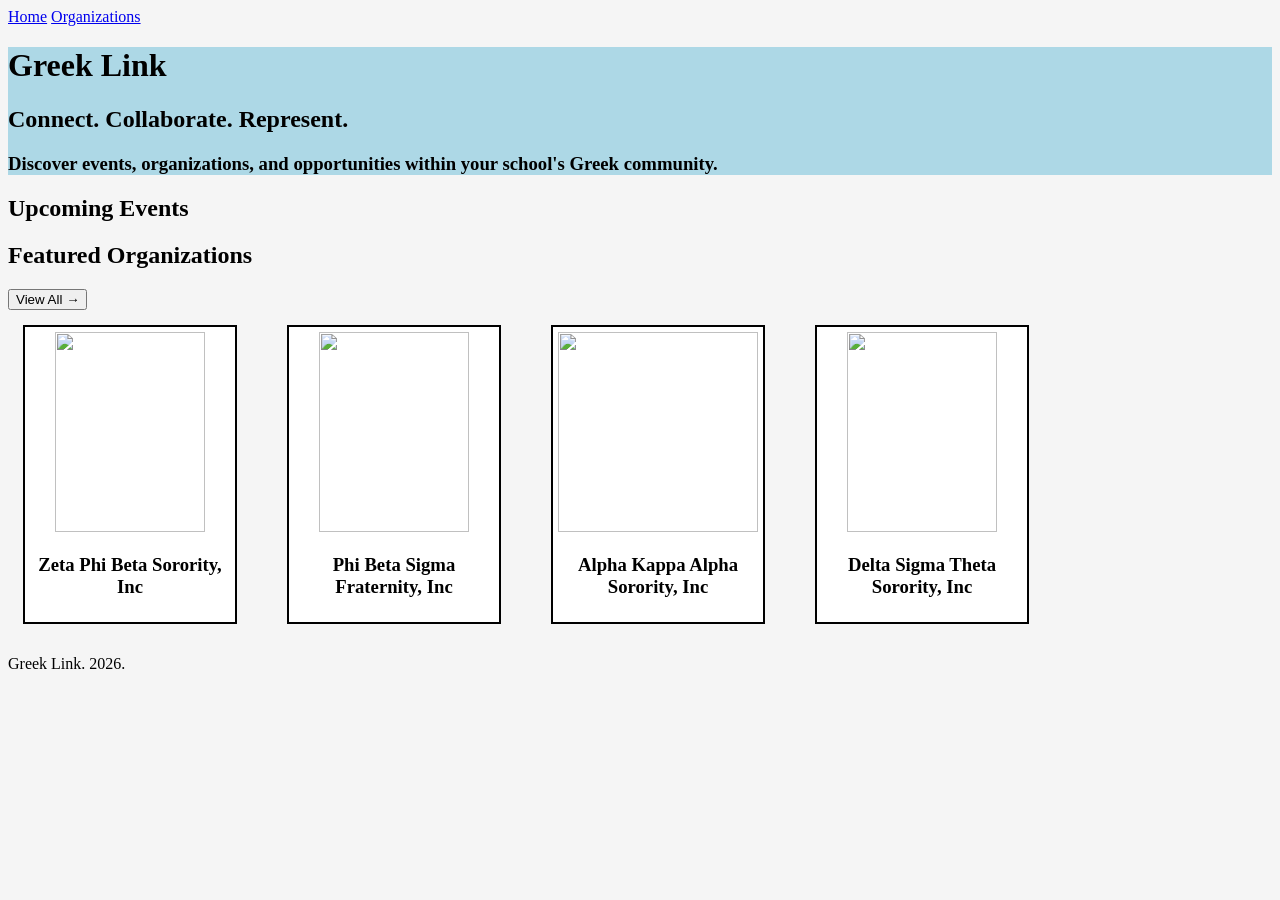
==== index.html @ f9fe62e2 "created a individual page for one of the organizations" ====
<!DOCTYPE html>
<html>
    <head>
        <title>Greek Link</title>
        <link rel="stylesheet" href="styles.css">
        <script src="script.js"></script>
    </head>
    <nav>
        <a href="index.html">Home</a>
        <a href="organizations.html">Organizations</a>
    </nav>
    <body>
        <header>
            <h1>Greek Link</h1>
            <h2>Connect. Collaborate. Represent.</h2>
            <h3>Discover events, organizations, and opportunities within your school's Greek community.</h3>
        </header>
        <h2>Upcoming Events</h2>
        
        <h2>Featured Organizations</h2>
        <button onclick="viewAll()">View All → </button>

            <section class="card-container">
                <section class="card">
                    <img src="https://upload.wikimedia.org/wikipedia/en/c/cd/ZetaPBetaShield.png?utm_source=en.wikipedia.org&utm_campaign=index&utm_content=original" width="150" height="200">
                    <h3>Zeta Phi Beta Sorority, Inc</h3>
                </section>
                <section class="card">
                    <img src="https://fsaffairs.illinois.edu/sites/default/files/inline-images/PhiBetaSigma.gif" width="150" height="200">
                    <h3>Phi Beta Sigma Fraternity, Inc</h3>
                </section>
                <section class="card">
                    <img src="https://www.rider.edu/sites/default/files/2025-03/alpha-kappa-alpha_0.jpg" width="200" height="200">
                    <h3>Alpha Kappa Alpha Sorority, Inc</h3>
                </section>
                <section class="card">
                    <img src="https://thumb.wikimedia.org/wikipedia/en/thumb/d/de/DeltaSigmaTheta.svg/960px-DeltaSigmaTheta.svg.png?utm_source=en.wikipedia.org&utm_campaign=index&utm_content=thumbnail" width="150" height="200">
                    <h3>Delta Sigma Theta Sorority, Inc</h3>
                </section>
            </section>
            
        <footer>
            <p>Greek Link. 2026.</p>
        </footer>
    </body>
</html>
---- styles.css ----
header{
    background-color:lightblue;
}

body{
    background-color: whitesmoke;
    font-family: Cambria, Cochin, Georgia, Times, 'Times New Roman', serif
}

.card{
    background-color: white;
    padding: 5px;
    margin: 15px;
    border: 2px solid black;
    width: 200px;
    text-align: center;
}

.card-container{
    display: flex;
    gap: 20px;
}

.organizations {
    display: grid;
    gap: 20px;
    padding: 30px;
}

.card2 {
    display: flex;
    align-items: center;
    gap: 25px;
    background-color: white;
    border: 1px solid #e5e5e5;
    border-radius: 10px;
    padding: 25px;
}

.logo {
    width: 120px;
    height: 120px;

    display: flex;
    align-items: center;
    justify-content: center;

    border-radius: 12px;

    font-size: 30px;
    font-weight: bold;
}

.zeta {
    background-color: #1261c9;
    color: white;
}

.sigma {
    background-color: #164b91;
    color: white;
}

.aka {
    background-color: #f58aaa;
    color: #174a7c;
}

.dst {
    background-color: #d41414;
    color: white;
}

.alpha {
    background-color: #000000; 
    color: #CFB53B; 
}

.iota {
    background-color: #4B2E1F;
    color: #D4AF37; 
}

.sgrho {
    background-color: #174A8B;
    color: #F5C542;
}

.kappa {
    background-color: #B5121B;
    color: white;
}

.omega {
    background-color: #542583;
    color: #F5C542;
}

.card-info h2 {
    font-size: 20px;
    margin-bottom: 15px;
    color: #173f73;
}

.card-info p {
    color: #777;
}

.card-info button {
    background: none;
    color: #1769d1;
    font-size: 16px;
    font-weight: bold;
    cursor: pointer;
}
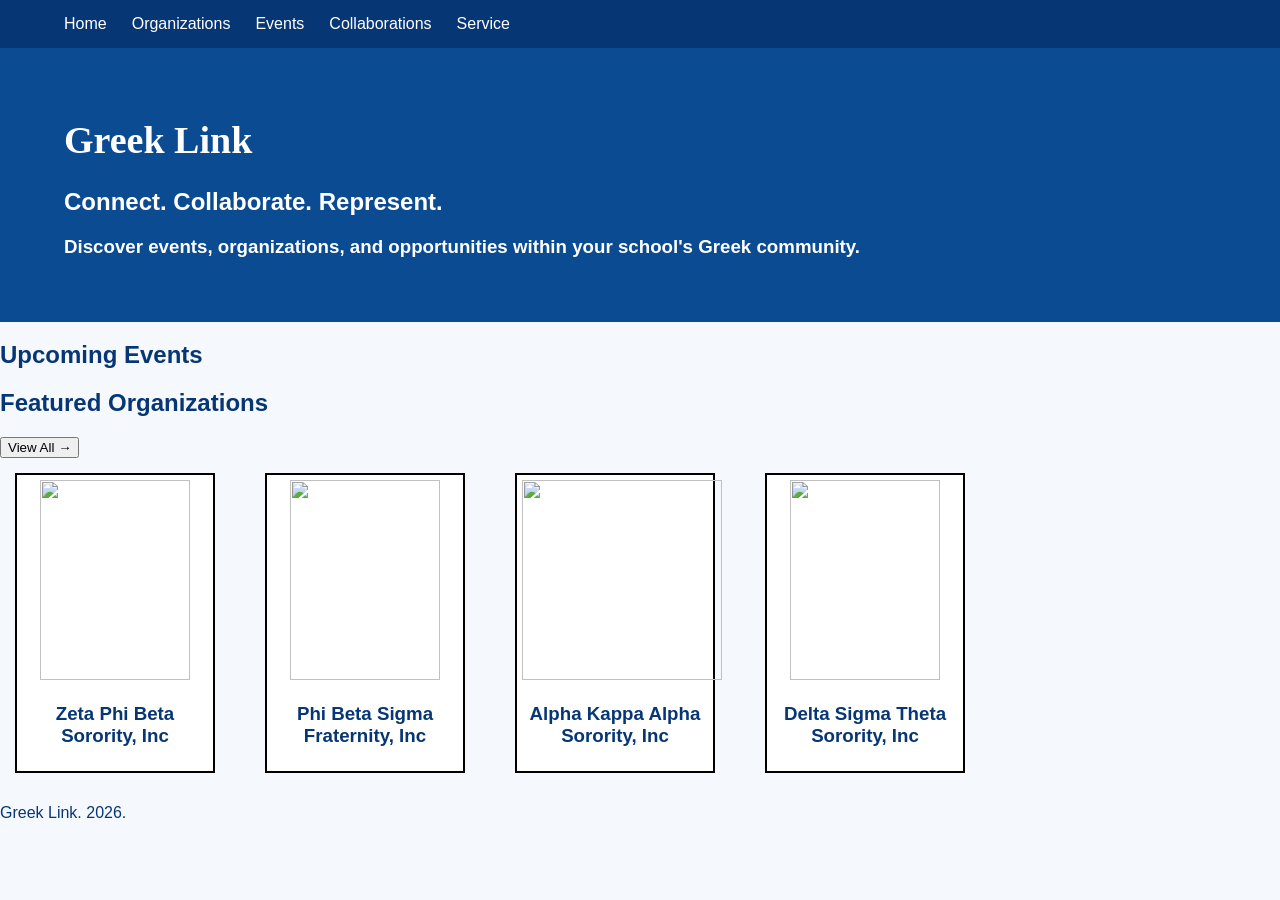
==== commit d7558c37: "added the new nav bar to all pages" ====
--- a/index.html
+++ b/index.html
@@ -3,14 +3,18 @@
     <head>
         <title>Greek Link</title>
         <link rel="stylesheet" href="styles.css">
-        <script src="script.js"></script>
     </head>
-    <nav>
+    <body>
+        <nav class ="navbar">
+    <div class="nav-links">
         <a href="index.html">Home</a>
         <a href="organizations.html">Organizations</a>
+        <a href="events.html">Events</a>
+        <a href="collaborations.html">Collaborations</a>
+        <a href="service.html">Service</a>
+    </div>    
     </nav>
-    <body>
-        <header>
+        <header class="page-header">
             <h1>Greek Link</h1>
             <h2>Connect. Collaborate. Represent.</h2>
             <h3>Discover events, organizations, and opportunities within your school's Greek community.</h3>
@@ -42,5 +46,6 @@
         <footer>
             <p>Greek Link. 2026.</p>
         </footer>
+        <script src="script.js"></script>
     </body>
 </html>
--- a/styles.css
+++ b/styles.css
@@ -1,12 +1,3 @@
-header{
-    background-color:lightblue;
-}
-
-body{
-    background-color: whitesmoke;
-    font-family: Cambria, Cochin, Georgia, Times, 'Times New Roman', serif
-}
-
 .card{
     background-color: white;
     padding: 5px;
@@ -21,96 +12,232 @@
     gap: 20px;
 }
 
+/* logo colors for each organization */
+.zeta {
+    background-color: #1261c9;
+    color: white;
+}
+
+.sigma {
+    background-color: #164b91;
+    color: white;
+}
+
+.aka {
+    background-color: #f58aaa;
+    color: #174a7c;
+}
+
+.dst {
+    background-color: #d41414;
+    color: white;
+}
+
+.alpha {
+    background-color: #000000; 
+    color: #CFB53B; 
+}
+
+.iota {
+    background-color: #4B2E1F;
+    color: #D4AF37; 
+}
+
+.sgrho {
+    background-color: #174A8B;
+    color: #F5C542;
+}
+
+.kappa {
+    background-color: #B5121B;
+    color: white;
+}
+
+.omega {
+    background-color: #542583;
+    color: #F5C542;
+}
+
+
+/* General page design */
+* {
+    box-sizing: border-box;
+}
+
+body {
+    margin: 0;
+    background-color: #f5f8fc;
+    color: #073675;
+    font-family: Arial, sans-serif;
+}
+
+/* Navigation */
+.navbar {
+    background-color: #073675;
+    color: white;
+    display: flex;
+    align-items: center;
+    justify-content: space-between;
+    padding: 15px 5%;
+    gap: 20px;
+}
+
+.navbar h1 {
+    margin: 0;
+    font-family: Georgia, serif;
+}
+
+.navbar span {
+    color: #4a9bff;
+}
+
+.nav-links {
+    display: flex;
+    gap: 25px;
+    flex-wrap: wrap;
+}
+
+.nav-links a {
+    color: white;
+    text-decoration: none;
+}
+
+.nav-links a:hover {
+    text-decoration: underline;
+}
+
+/* Page header */
+.page-header {
+    background-color: #0b4b92;
+    color: white;
+    padding: 45px 5%;
+}
+
+.page-header h1 {
+    font-family: Georgia, serif;
+    font-size: 38px;
+}
+
+#orgSearch {
+    width: 100%;
+    padding: 14px;
+    margin-top: 15px;
+    border: none;
+    border-radius: 8px;
+    font-size: 16px;
+}
+
+#searchMessage {
+    font-size: 14px;
+}
+
+/* Filter buttons */
+.filters {
+    display: flex;
+    gap: 10px;
+    padding: 20px 5%;
+    flex-wrap: wrap;
+}
+
+.filter-btn {
+    padding: 10px 18px;
+    border: 1px solid #d7e3f2;
+    border-radius: 20px;
+    background-color: white;
+    color: #073675;
+    cursor: pointer;
+}
+
+.filter-btn:hover,
+.filter-btn.active {
+    background-color: #073675;
+    color: white;
+}
+
+/* Organization cards */
 .organizations {
     display: grid;
+    grid-template-columns: repeat(3, 1fr);
     gap: 20px;
-    padding: 30px;
+    padding: 20px 5% 50px;
 }
 
 .card2 {
     display: flex;
-    align-items: center;
-    gap: 25px;
+    flex-direction: column;
+    align-items: stretch;
+    gap: 12px;
     background-color: white;
     border: 1px solid #e5e5e5;
     border-radius: 10px;
-    padding: 25px;
+    padding: 15px;
+    box-shadow: 0 2px 8px #00000012;
 }
 
 .logo {
-    width: 120px;
-    height: 120px;
-
+    width: 100%;
+    height: 110px;
+    border-radius: 8px;
     display: flex;
     align-items: center;
     justify-content: center;
-
-    border-radius: 12px;
-
     font-size: 30px;
     font-weight: bold;
 }
 
-.zeta {
-    background-color: #1261c9;
-    color: white;
-}
-
-.sigma {
-    background-color: #164b91;
-    color: white;
-}
-
-.aka {
-    background-color: #f58aaa;
-    color: #174a7c;
-}
-
-.dst {
-    background-color: #d41414;
-    color: white;
-}
-
-.alpha {
-    background-color: #000000; 
-    color: #CFB53B; 
-}
-
-.iota {
-    background-color: #4B2E1F;
-    color: #D4AF37; 
-}
-
-.sgrho {
-    background-color: #174A8B;
-    color: #F5C542;
-}
-
-.kappa {
-    background-color: #B5121B;
-    color: white;
-}
-
-.omega {
-    background-color: #542583;
-    color: #F5C542;
-}
-
 .card-info h2 {
-    font-size: 20px;
-    margin-bottom: 15px;
-    color: #173f73;
+    color: #073675;
+    font-size: 18px;
+    margin-bottom: 8px;
 }
 
 .card-info p {
-    color: #777;
+    color: #555;
 }
 
 .card-info button {
-    background: none;
-    color: #1769d1;
-    font-size: 16px;
-    font-weight: bold;
+    background-color: #073675;
+    color: white;
+    padding: 10px 15px;
+    border: none;
+    border-radius: 5px;
     cursor: pointer;
 }
 
+.card-info button:hover {
+    background-color: #2877d4;
+}
+
+/* Responsive design */
+
+/* Tablets */
+@media (max-width: 900px) {
+    .organizations {
+        grid-template-columns: repeat(2, 1fr);
+    }
+
+    .navbar {
+        flex-direction: column;
+    }
+}
+
+/* Phones */
+@media (max-width: 600px) {
+    .organizations {
+        grid-template-columns: 1fr;
+    }
+
+    .nav-links {
+        justify-content: center;
+        gap: 12px;
+    }
+
+    .page-header h1 {
+        font-size: 28px;
+    }
+
+    .card2 {
+        padding: 15px;
+    }
+}
+
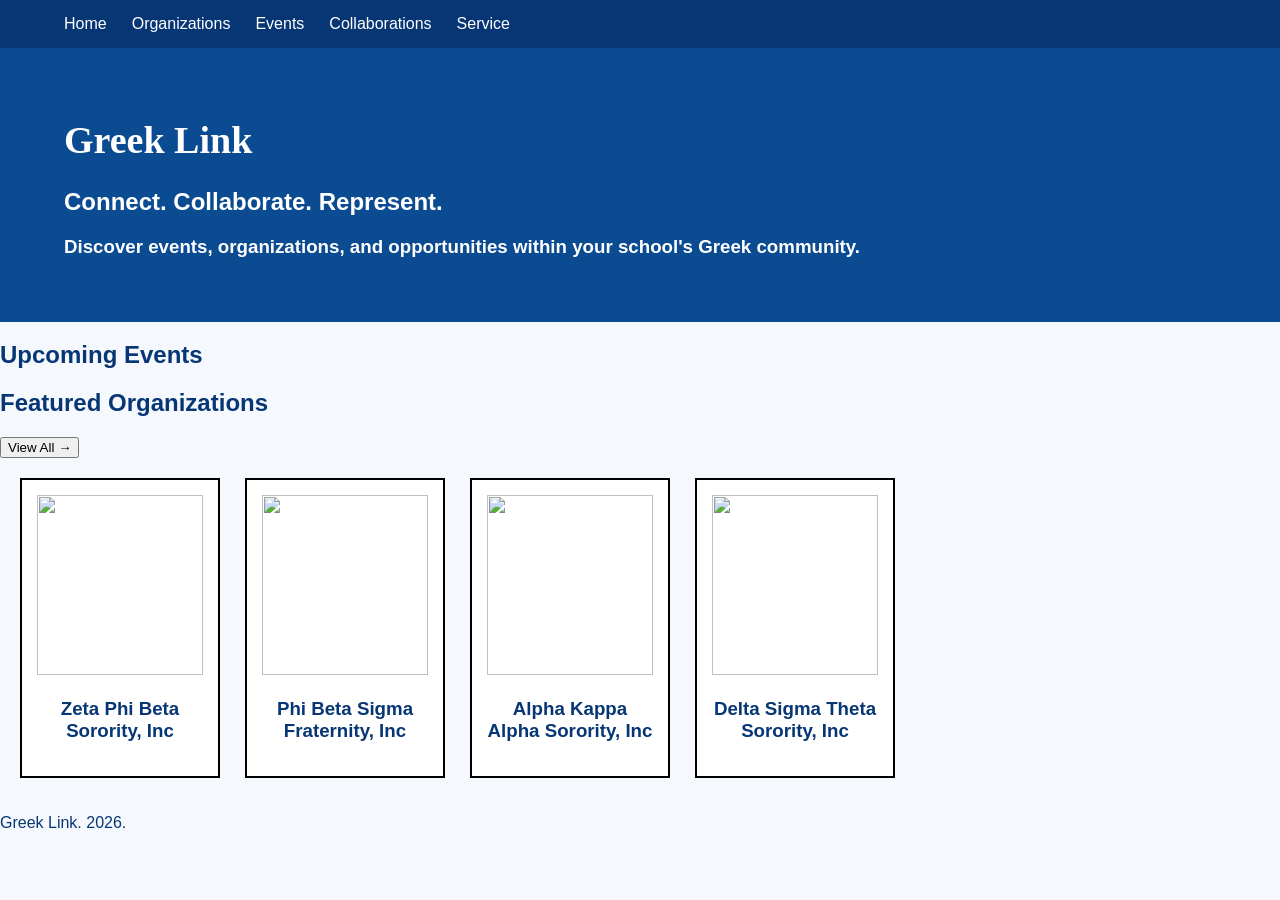
==== commit 3e0e28fa: "adjusting the cards on the homepage" ====
--- a/index.html
+++ b/index.html
@@ -26,19 +26,19 @@
 
             <section class="card-container">
                 <section class="card">
-                    <img src="https://upload.wikimedia.org/wikipedia/en/c/cd/ZetaPBetaShield.png?utm_source=en.wikipedia.org&utm_campaign=index&utm_content=original" width="150" height="200">
+                    <img src="https://upload.wikimedia.org/wikipedia/en/c/cd/ZetaPBetaShield.png?utm_source=en.wikipedia.org&utm_campaign=index&utm_content=original">
                     <h3>Zeta Phi Beta Sorority, Inc</h3>
                 </section>
                 <section class="card">
-                    <img src="https://fsaffairs.illinois.edu/sites/default/files/inline-images/PhiBetaSigma.gif" width="150" height="200">
+                    <img src="https://fsaffairs.illinois.edu/sites/default/files/inline-images/PhiBetaSigma.gif">
                     <h3>Phi Beta Sigma Fraternity, Inc</h3>
                 </section>
                 <section class="card">
-                    <img src="https://www.rider.edu/sites/default/files/2025-03/alpha-kappa-alpha_0.jpg" width="200" height="200">
+                    <img src="https://www.rider.edu/sites/default/files/2025-03/alpha-kappa-alpha_0.jpg">
                     <h3>Alpha Kappa Alpha Sorority, Inc</h3>
                 </section>
                 <section class="card">
-                    <img src="https://thumb.wikimedia.org/wikipedia/en/thumb/d/de/DeltaSigmaTheta.svg/960px-DeltaSigmaTheta.svg.png?utm_source=en.wikipedia.org&utm_campaign=index&utm_content=thumbnail" width="150" height="200">
+                    <img src="https://thumb.wikimedia.org/wikipedia/en/thumb/d/de/DeltaSigmaTheta.svg/960px-DeltaSigmaTheta.svg.png?utm_source=en.wikipedia.org&utm_campaign=index&utm_content=thumbnail">
                     <h3>Delta Sigma Theta Sorority, Inc</h3>
                 </section>
             </section>
--- a/styles.css
+++ b/styles.css
@@ -1,16 +1,24 @@
-.card{
+.card {
     background-color: white;
-    padding: 5px;
-    margin: 15px;
     border: 2px solid black;
+    padding: 15px;
     width: 200px;
     text-align: center;
 }
 
-.card-container{
-    display: flex;
-    gap: 20px;
-}
+.card-container {
+    display: flex;
+    gap: 25px;
+    padding: 20px;
+    flex-wrap: wrap;
+}
+
+.card img {
+    width: 100%;
+    height: 180px;
+    object-fit: contain;
+}
+
 
 /* logo colors for each organization */
 .zeta {
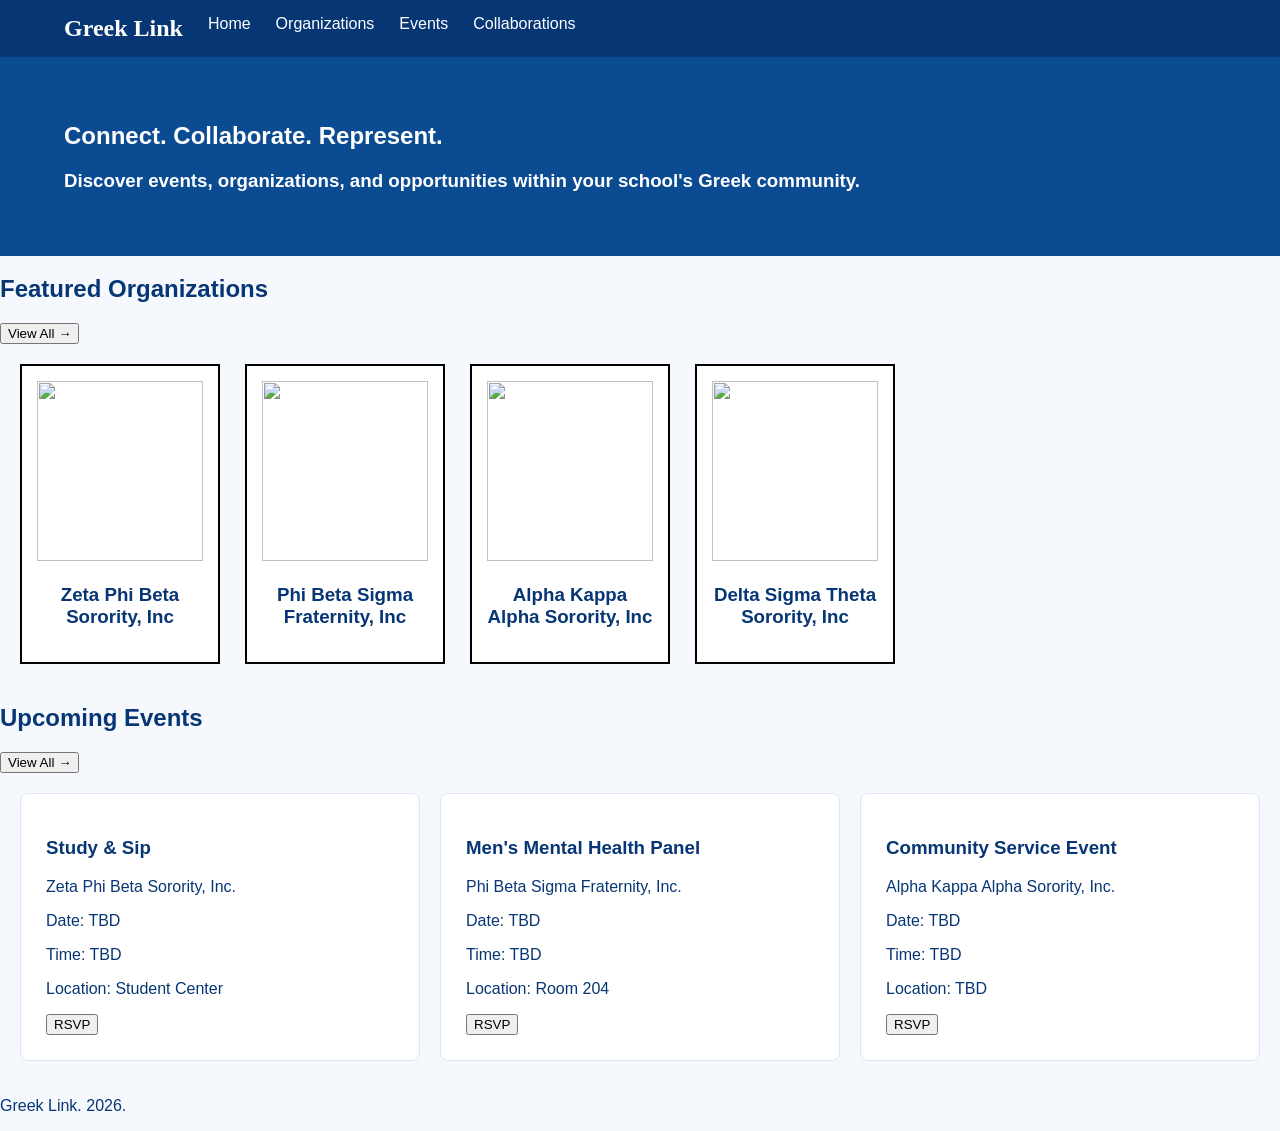
==== commit 1d302ace: "added events to the homepage and created an events html" ====
--- a/index.html
+++ b/index.html
@@ -7,22 +7,19 @@
     <body>
         <nav class ="navbar">
     <div class="nav-links">
+        <h1>Greek Link</h1>
         <a href="index.html">Home</a>
         <a href="organizations.html">Organizations</a>
         <a href="events.html">Events</a>
         <a href="collaborations.html">Collaborations</a>
-        <a href="service.html">Service</a>
     </div>    
     </nav>
         <header class="page-header">
-            <h1>Greek Link</h1>
             <h2>Connect. Collaborate. Represent.</h2>
             <h3>Discover events, organizations, and opportunities within your school's Greek community.</h3>
         </header>
-        <h2>Upcoming Events</h2>
-        
-        <h2>Featured Organizations</h2>
-        <button onclick="viewAll()">View All → </button>
+     <h2>Featured Organizations</h2>
+        <button onclick="viewOrgs()">View All → </button>
 
             <section class="card-container">
                 <section class="card">
@@ -41,7 +38,47 @@
                     <img src="https://thumb.wikimedia.org/wikipedia/en/thumb/d/de/DeltaSigmaTheta.svg/960px-DeltaSigmaTheta.svg.png?utm_source=en.wikipedia.org&utm_campaign=index&utm_content=thumbnail">
                     <h3>Delta Sigma Theta Sorority, Inc</h3>
                 </section>
-            </section>
+            </section> 
+
+       <h2>Upcoming Events</h2>
+         <button onclick="viewEvents()">View All → </button> 
+    
+    <div class="home-events">
+
+        <div class="event-card">
+            <h3>Study & Sip</h3>
+            <p>Zeta Phi Beta Sorority, Inc.</p>
+            <p>Date: TBD</p>
+            <p>Time: TBD</p>
+            <p>Location: Student Center</p>
+            <button class="rsvp-btn">RSVP</button> 
+        </div>
+
+        <div class="event-card">
+            <h3>Men's Mental Health Panel</h3>
+            <p>Phi Beta Sigma Fraternity, Inc.</p>
+            <p>Date: TBD</p>
+            <p>Time: TBD</p>
+            <p>Location: Room 204</p>
+            <button class="rsvp-btn">RSVP</button>
+        </div>
+
+        <div class="event-card">
+            <h3>Community Service Event</h3>
+            <p>Alpha Kappa Alpha Sorority, Inc.</p>
+            <p>Date: TBD</p>
+            <p>Time: TBD</p>
+            <p>Location: TBD</p>
+            <button class="rsvp-btn">RSVP</button>
+        </div>
+
+    </div>
+
+
+
+
+
+        
             
         <footer>
             <p>Greek Link. 2026.</p>
--- a/styles.css
+++ b/styles.css
@@ -249,3 +249,16 @@
     }
 }
 
+.home-events {
+    display: grid;
+    padding: 20px;
+    grid-template-columns: repeat(3, 1fr);
+    gap: 20px;
+}
+
+.event-card {
+    background-color: white;
+    padding: 25px;
+    border: 1px solid #dce5f2;
+    border-radius: 8px;
+}
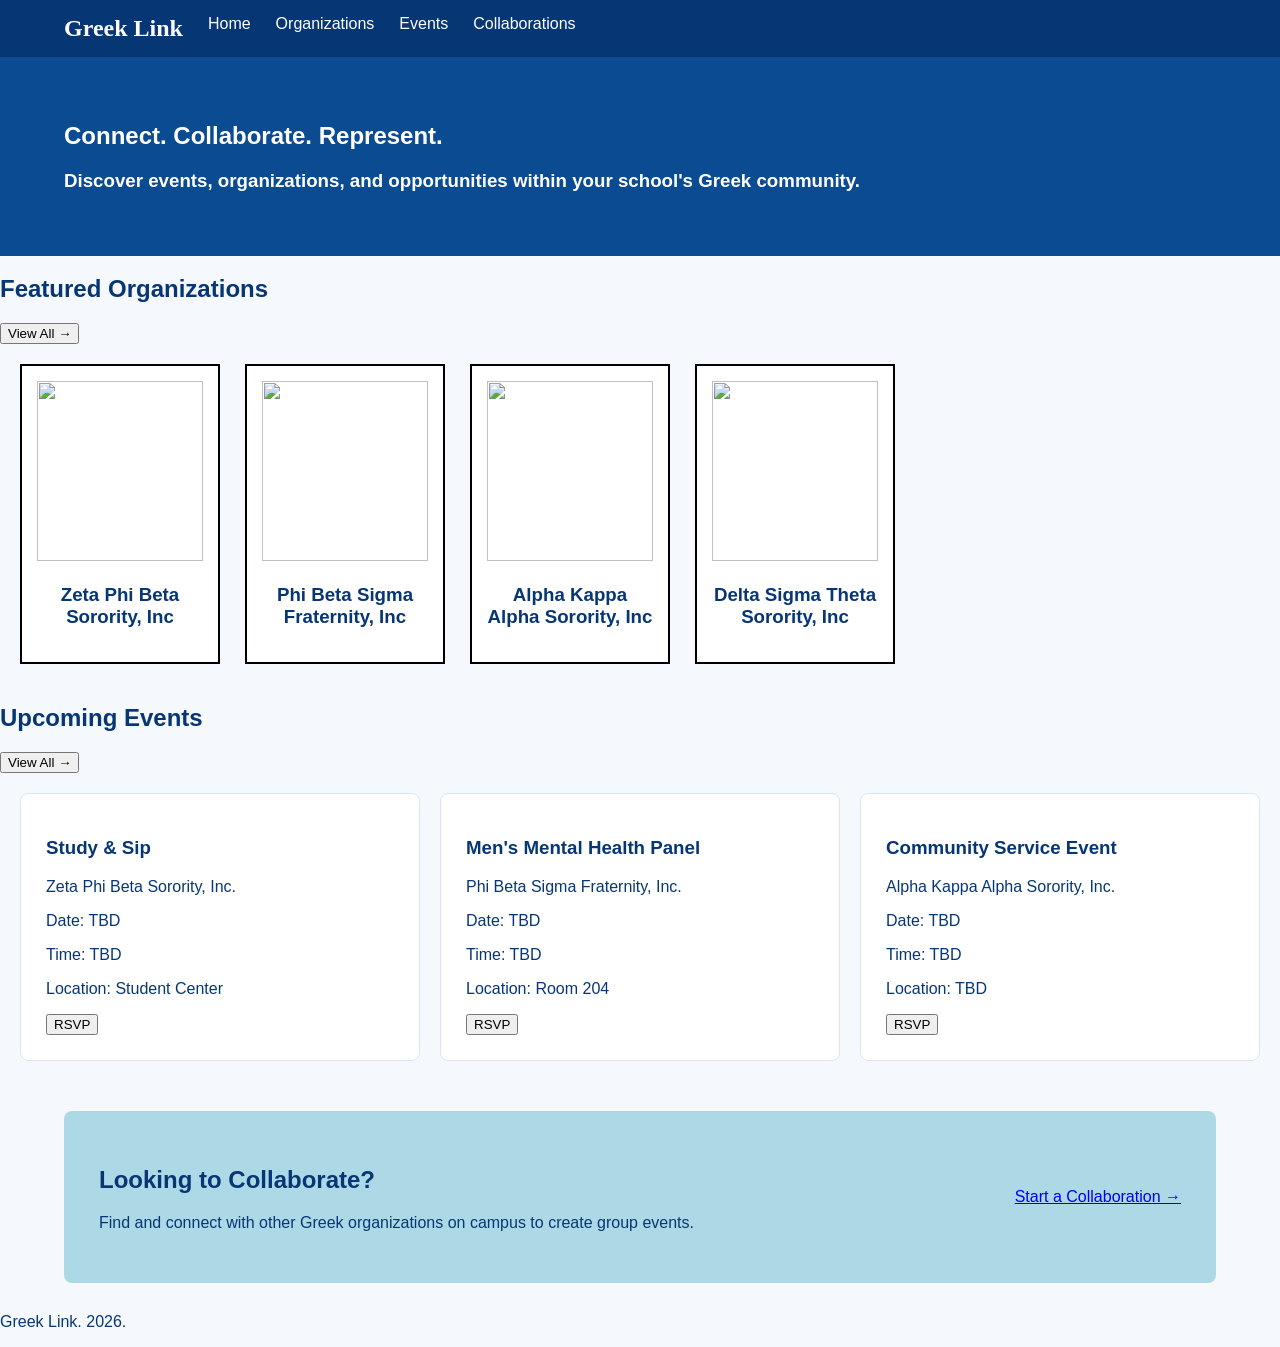
==== commit c91802bb: "creted a collaboration box on the home page that brings you to the collabs page" ====
--- a/index.html
+++ b/index.html
@@ -74,6 +74,15 @@
 
     </div>
 
+    <section class="home-collaboration">
+    <div>
+        <h2>Looking to Collaborate?</h2>
+        <p>Find and connect with other Greek organizations on campus to create group events.
+        </p>
+    </div>
+    <a href="collaborations.html"> Start a Collaboration → </a>
+</section>
+
 
 
 
--- a/styles.css
+++ b/styles.css
@@ -261,4 +261,15 @@
     padding: 25px;
     border: 1px solid #dce5f2;
     border-radius: 8px;
+}
+
+.home-collaboration {
+    display: flex;
+    align-items: center;
+    justify-content: space-between;
+    gap: 25px;
+    background-color: lightblue;
+    margin: 30px 5%;
+    padding: 35px;
+    border-radius: 8px;
 }
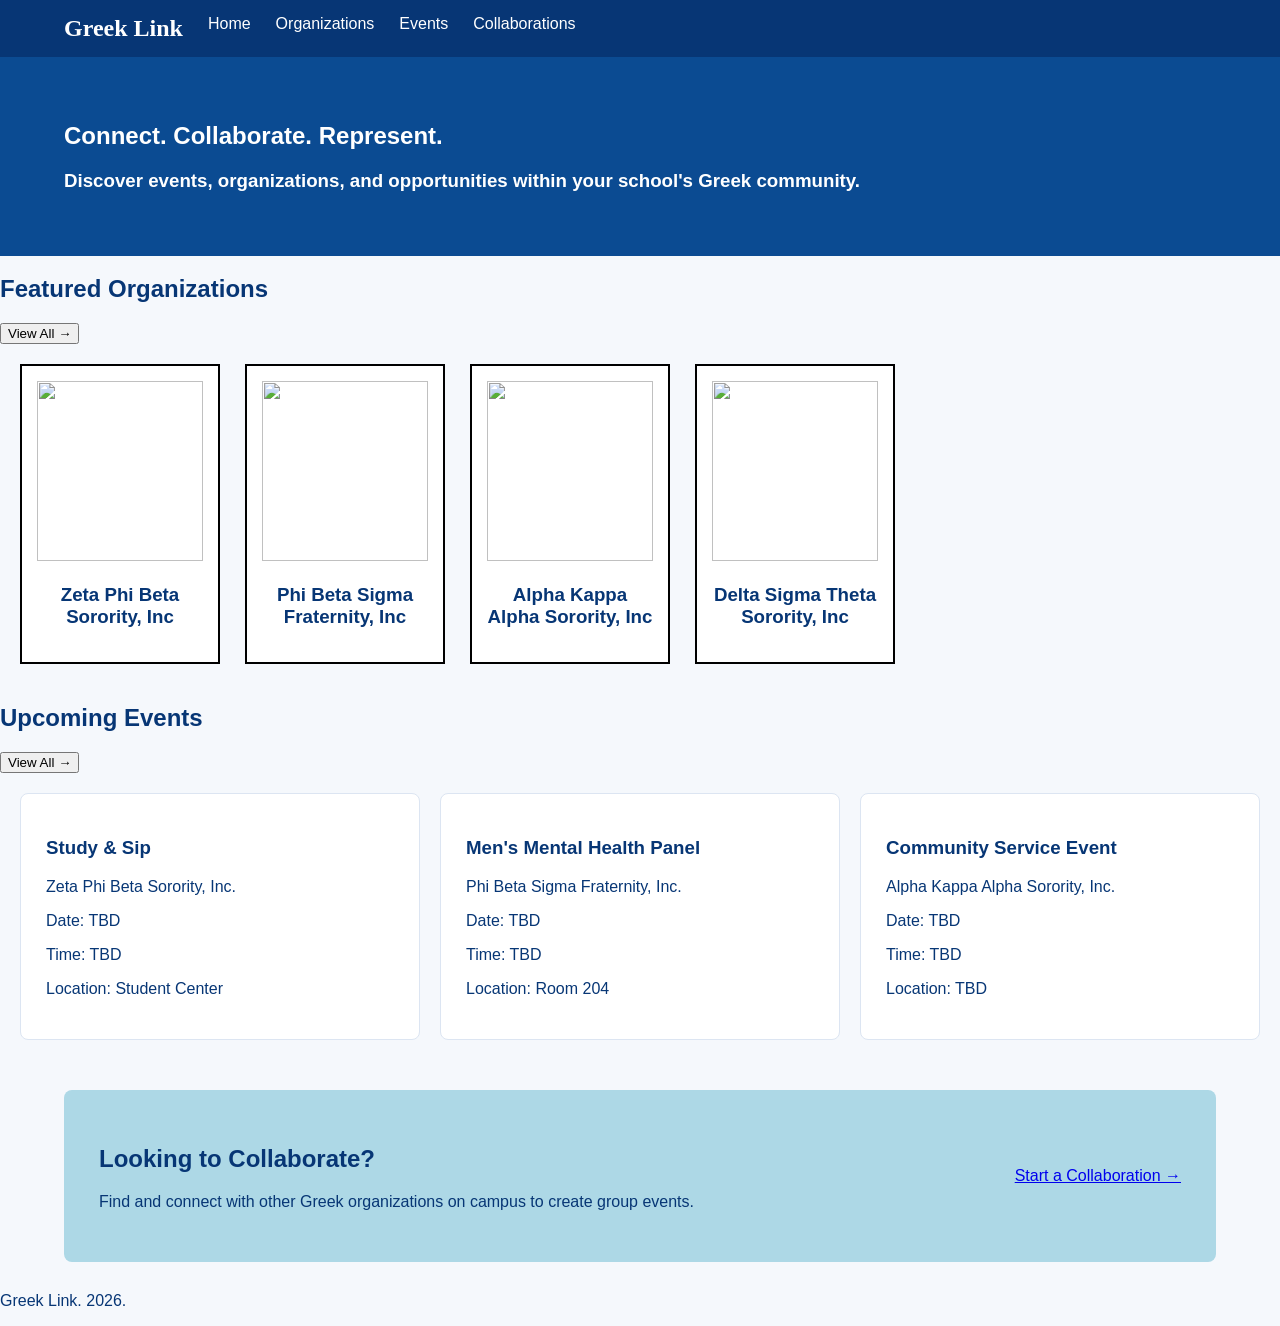
==== commit 1f9555e3: "added the search for events" ====
--- a/index.html
+++ b/index.html
@@ -50,8 +50,7 @@
             <p>Zeta Phi Beta Sorority, Inc.</p>
             <p>Date: TBD</p>
             <p>Time: TBD</p>
-            <p>Location: Student Center</p>
-            <button class="rsvp-btn">RSVP</button> 
+            <p>Location: Student Center</p>  
         </div>
 
         <div class="event-card">
@@ -59,8 +58,7 @@
             <p>Phi Beta Sigma Fraternity, Inc.</p>
             <p>Date: TBD</p>
             <p>Time: TBD</p>
-            <p>Location: Room 204</p>
-            <button class="rsvp-btn">RSVP</button>
+            <p>Location: Room 204</p>   
         </div>
 
         <div class="event-card">
@@ -69,7 +67,6 @@
             <p>Date: TBD</p>
             <p>Time: TBD</p>
             <p>Location: TBD</p>
-            <button class="rsvp-btn">RSVP</button>
         </div>
 
     </div>
--- a/styles.css
+++ b/styles.css
@@ -218,17 +218,6 @@
 
 /* Responsive design */
 
-/* Tablets */
-@media (max-width: 900px) {
-    .organizations {
-        grid-template-columns: repeat(2, 1fr);
-    }
-
-    .navbar {
-        flex-direction: column;
-    }
-}
-
 /* Phones */
 @media (max-width: 600px) {
     .organizations {
@@ -272,4 +261,67 @@
     margin: 30px 5%;
     padding: 35px;
     border-radius: 8px;
+}
+
+/* Events Page */
+.events {
+    display: grid;
+    gap: 20px;
+    padding: 30px 5%;
+}
+
+.event {
+    display: flex;
+    align-items: center;
+    gap: 25px;
+    background-color: white;
+    border: 1px solid #dce5f2;
+    border-radius: 10px;
+    padding: 20px;
+}
+
+.event-date {
+    background-color: #eaf3fc;
+    color: #073675;
+    text-align: center;
+    padding: 15px;
+    border-radius: 8px;
+    min-width: 80px;
+}
+
+.event-date h2,
+.event-date h3 {
+    margin: 5px;
+}
+
+.event-info {
+    flex: 1;
+}
+
+.event-info h2 {
+    color: #073675;
+    margin-bottom: 10px;
+}
+
+.event-info p {
+    margin: 5px 0;
+}
+
+.event .rsvp-btn {
+    width: auto;
+    min-width: 90px;
+}
+
+#eventSearch {
+    width: 100%;
+    padding: 14px;
+    margin-top: 15px;
+    border: none;
+    border-radius: 8px;
+    font-size: 16px;
+}
+
+#eventMessage {
+    text-align: center;
+    color: #073675;
 }
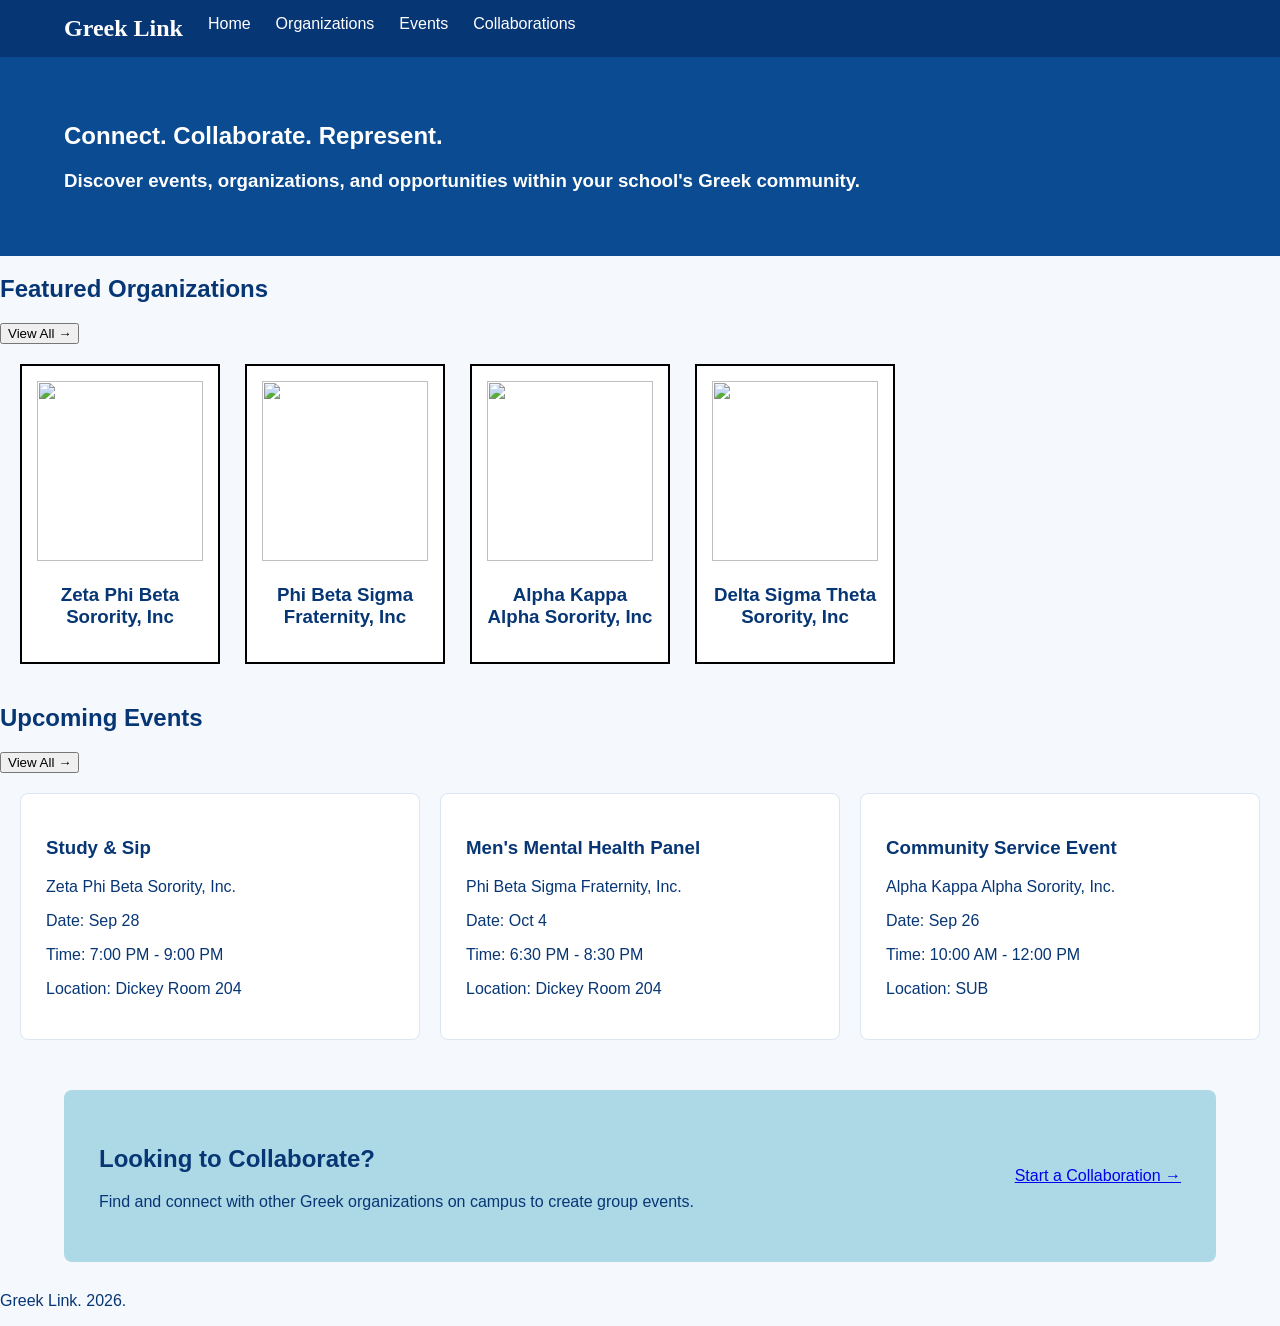
==== commit 9574b460: "made the rsvp button functional and added events" ====
--- a/index.html
+++ b/index.html
@@ -48,25 +48,25 @@
         <div class="event-card">
             <h3>Study & Sip</h3>
             <p>Zeta Phi Beta Sorority, Inc.</p>
-            <p>Date: TBD</p>
-            <p>Time: TBD</p>
-            <p>Location: Student Center</p>  
+            <p>Date: Sep 28</p>
+            <p>Time: 7:00 PM - 9:00 PM</p>
+            <p>Location: Dickey Room 204</p>  
         </div>
 
         <div class="event-card">
             <h3>Men's Mental Health Panel</h3>
             <p>Phi Beta Sigma Fraternity, Inc.</p>
-            <p>Date: TBD</p>
-            <p>Time: TBD</p>
-            <p>Location: Room 204</p>   
+            <p>Date: Oct 4</p>
+            <p>Time: 6:30 PM - 8:30 PM</p>
+            <p>Location: Dickey Room 204</p>   
         </div>
 
         <div class="event-card">
             <h3>Community Service Event</h3>
             <p>Alpha Kappa Alpha Sorority, Inc.</p>
-            <p>Date: TBD</p>
-            <p>Time: TBD</p>
-            <p>Location: TBD</p>
+            <p>Date: Sep 26</p>
+            <p>Time: 10:00 AM - 12:00 PM</p>
+            <p>Location: SUB</p>
         </div>
 
     </div>
